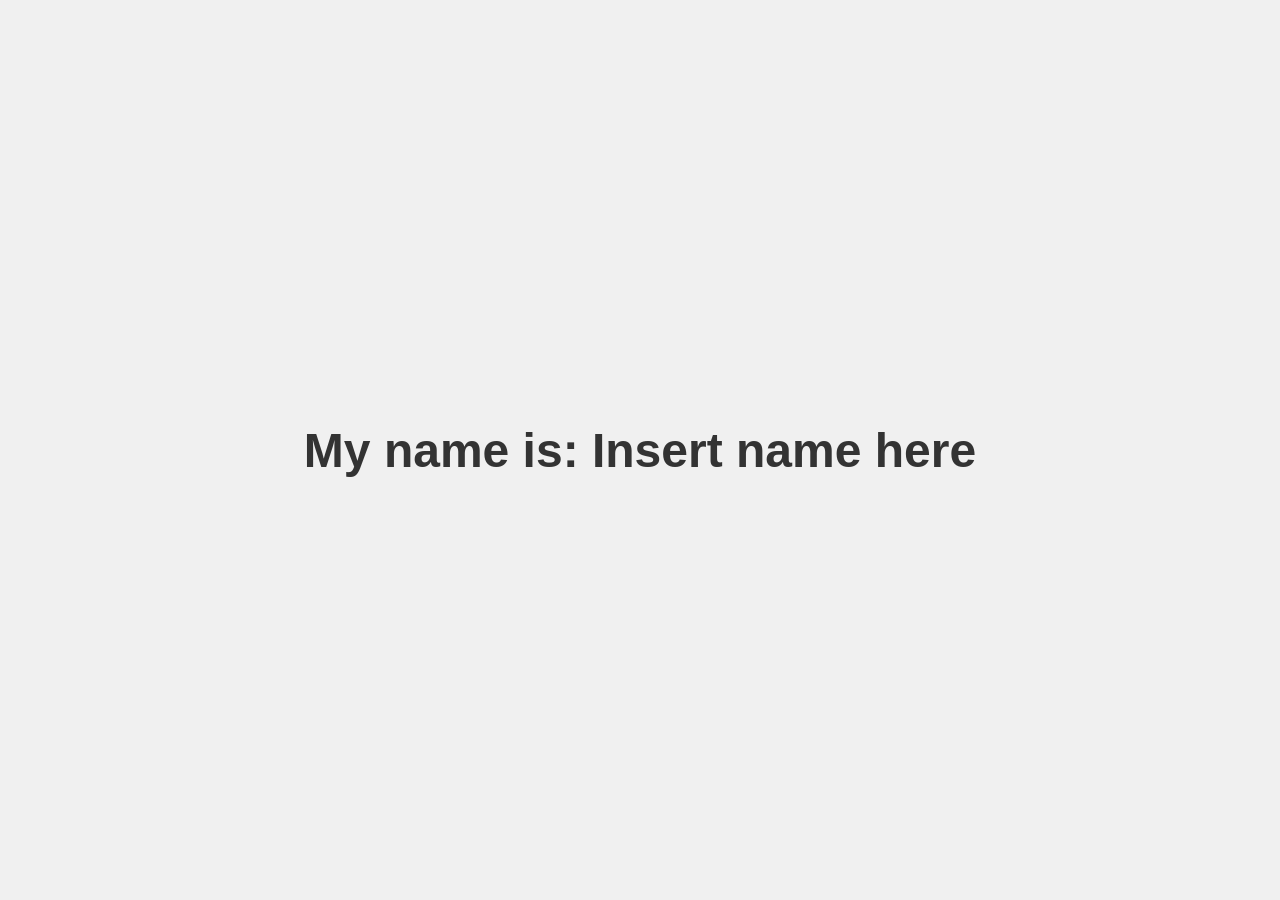
==== index.html @ 5d641be0 "name change" ====
<!DOCTYPE html>
<html lang="en">
<head>
    <meta charset="UTF-8">
    <meta name="viewport" content="width=device-width, initial-scale=1.0">
    <title>Centered Name</title>
    <style>
        body {
            display: flex;
            justify-content: center;
            align-items: center;
            height: 100vh;
            margin: 0;
            font-family: Arial, sans-serif;
            background-color: #f0f0f0;
        }
        h1 {
            font-size: 3rem;
            color: #333;
        }
    </style>
</head>
<body>
    <h1>My name is: Insert name here</h1>
</body>
</html>
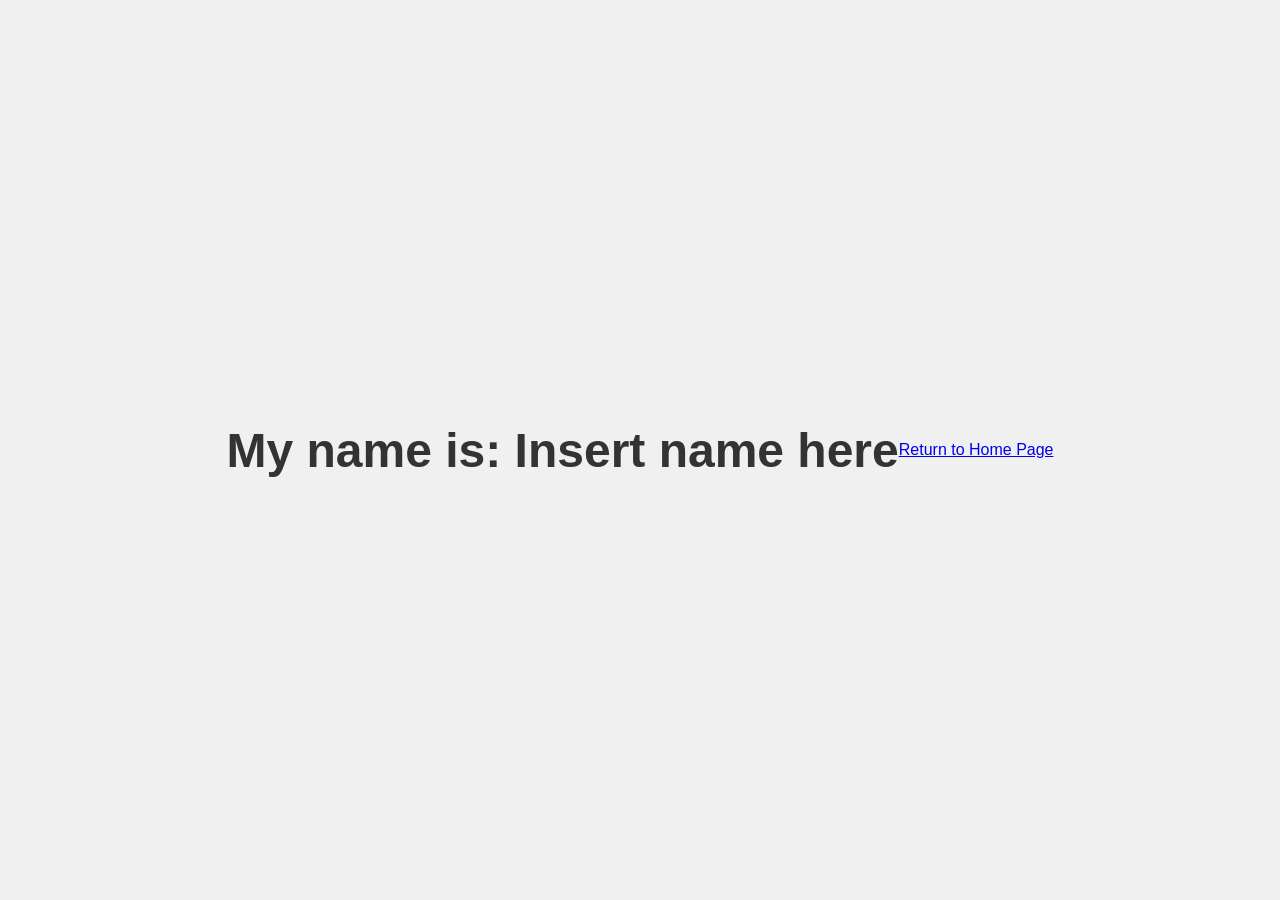
==== commit efc52413: "added lab2.html page" ====
--- a/index.html
+++ b/index.html
@@ -22,5 +22,6 @@
 </head>
 <body>
     <h1>My name is: Insert name here</h1>
+    <a href="index.html">Return to Home Page</a>
 </body>
 </html>
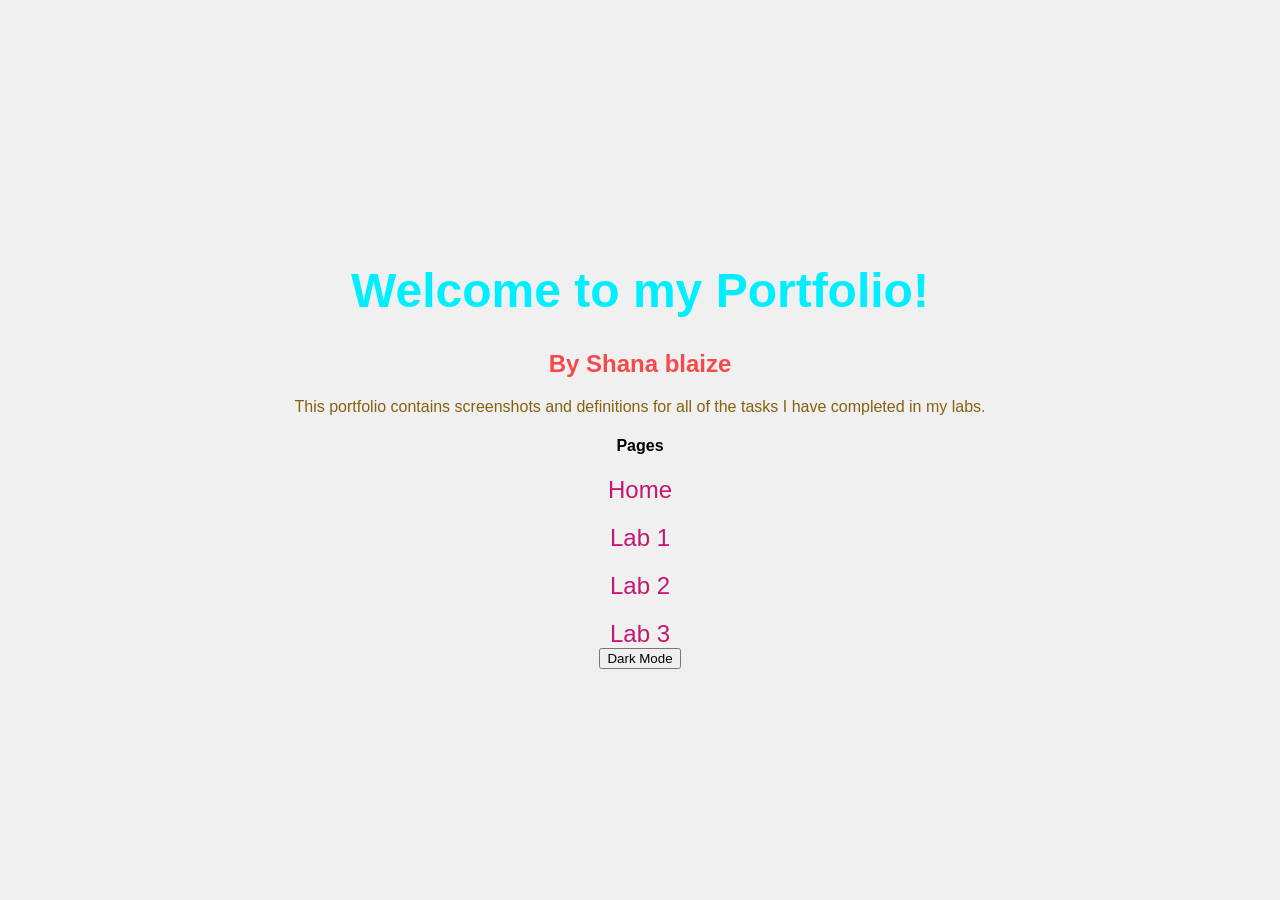
==== commit 37e22e1b: "lab 4: add nav bar,dark mode and lab pages" ====
--- a/index.html
+++ b/index.html
@@ -3,25 +3,33 @@
 <head>
     <meta charset="UTF-8">
     <meta name="viewport" content="width=device-width, initial-scale=1.0">
-    <title>Centered Name</title>
-    <style>
-        body {
-            display: flex;
-            justify-content: center;
-            align-items: center;
-            height: 100vh;
-            margin: 0;
-            font-family: Arial, sans-serif;
-            background-color: #f0f0f0;
-        }
-        h1 {
-            font-size: 3rem;
-            color: #333;
-        }
-    </style>
+    <title>My Portfolio</title>
+    <link rel="stylesheet" href="styles.css">
 </head>
 <body>
-    <h1>My name is: Insert name here</h1>
-    <a href="index.html">Return to Home Page</a>
+
+<div class="container">
+
+    <h1>Welcome to my Portfolio!</h1>
+
+    <h2 class="name">By Shana blaize </h2>
+
+    <p class="description">
+        This portfolio contains screenshots and definitions for all of the tasks I have completed in my labs.
+    </p>
+
+    <h4>Pages</h4>
+    <nav class="navbar">
+    <a href="index.html">Home</a>
+    <a href="GitHub1.html">Lab 1</a>
+    <a href="GitHub2.html">Lab 2</a>
+    <a href="GitHub3.html">Lab 3</a>
+    <button id="darkModeToggle">Dark Mode</button>
+</nav>
+
+</div>
+
+<script src="script.js"></script>
+
 </body>
 </html>
--- a/styles.css
+++ b/styles.css
@@ -0,0 +1,59 @@
+body {
+    display: flex;
+    justify-content: center;
+    align-items: center;
+    height: 100vh;
+    margin: 0;
+    font-family: Arial, sans-serif;
+    background-color: #f0f0f0;
+}
+
+.container {
+    text-align: center;
+}
+
+h1 {
+    font-size: 3rem;
+    color: rgb(0, 238, 255); /* Main portfolio heading */
+}
+
+.name {
+    color: rgb(245, 74, 74); /* Your name in h2 */
+}
+
+.description {
+    color: rgb(134, 97, 15); /* Paragraph describing portfolio */
+}
+
+a {
+    display: block;
+    margin-top: 20px;
+    font-size: 1.5rem;
+    color: rgb(196, 24, 110); /* Links to lab pages */
+    text-decoration: none;
+}
+
+a:hover {
+    text-decoration: underline;
+}
+/* Dark Mode Styles */
+body.dark-mode {
+    background-color: #121212;
+    color: white;
+}
+
+body.dark-mode h1 {
+    color: cyan;
+}
+
+body.dark-mode .name {
+    color: lightcoral;
+}
+
+body.dark-mode .description {
+    color: gold;
+}
+
+body.dark-mode a {
+    color: hotpink;
+}
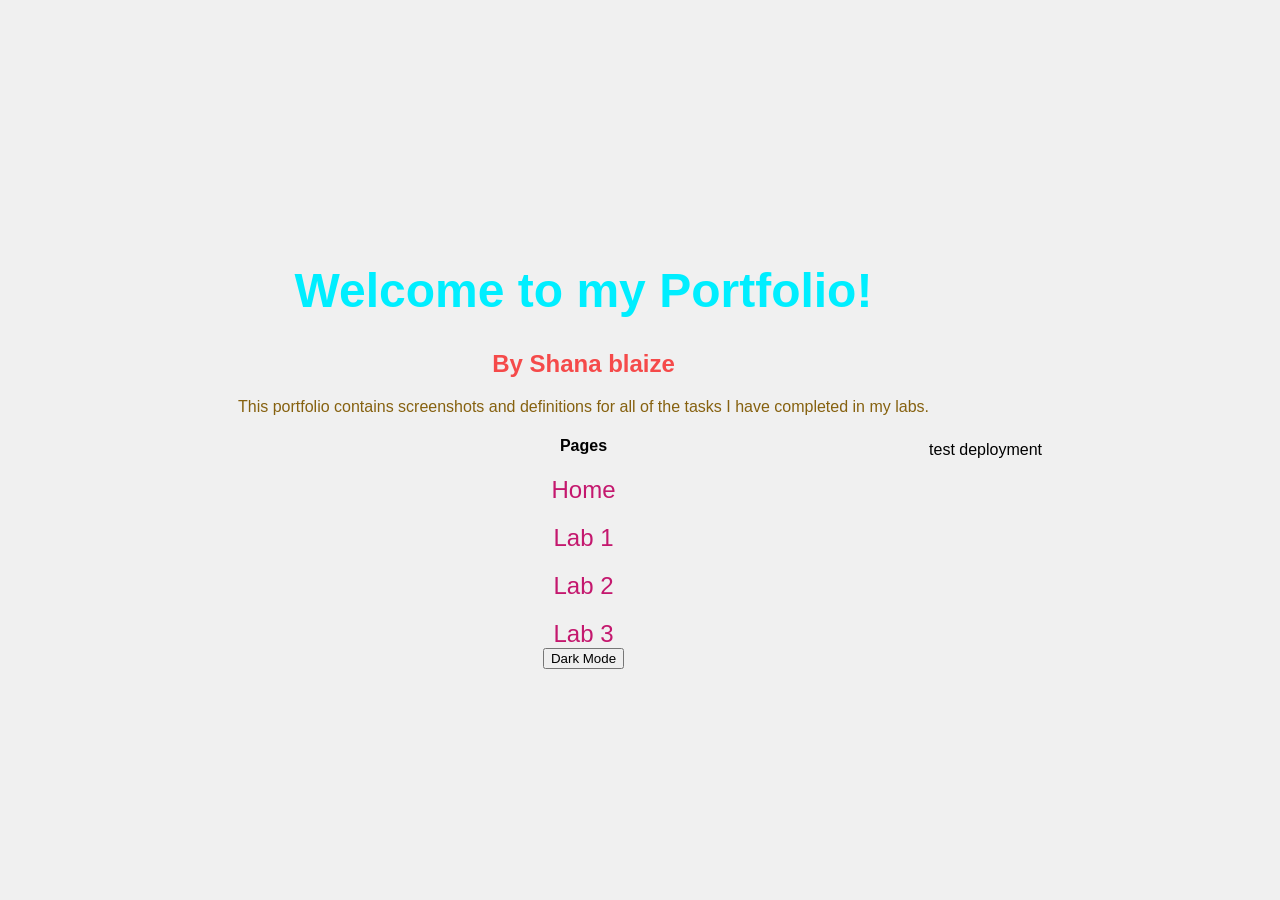
==== commit 30f9ee6c: "Add test deployment comment before closing html tag Added a test deployment comment before the closi" ====
--- a/index.html
+++ b/index.html
@@ -32,4 +32,6 @@
 <script src="script.js"></script>
 
 </body>
-</html>+</html>
+
+test deployment
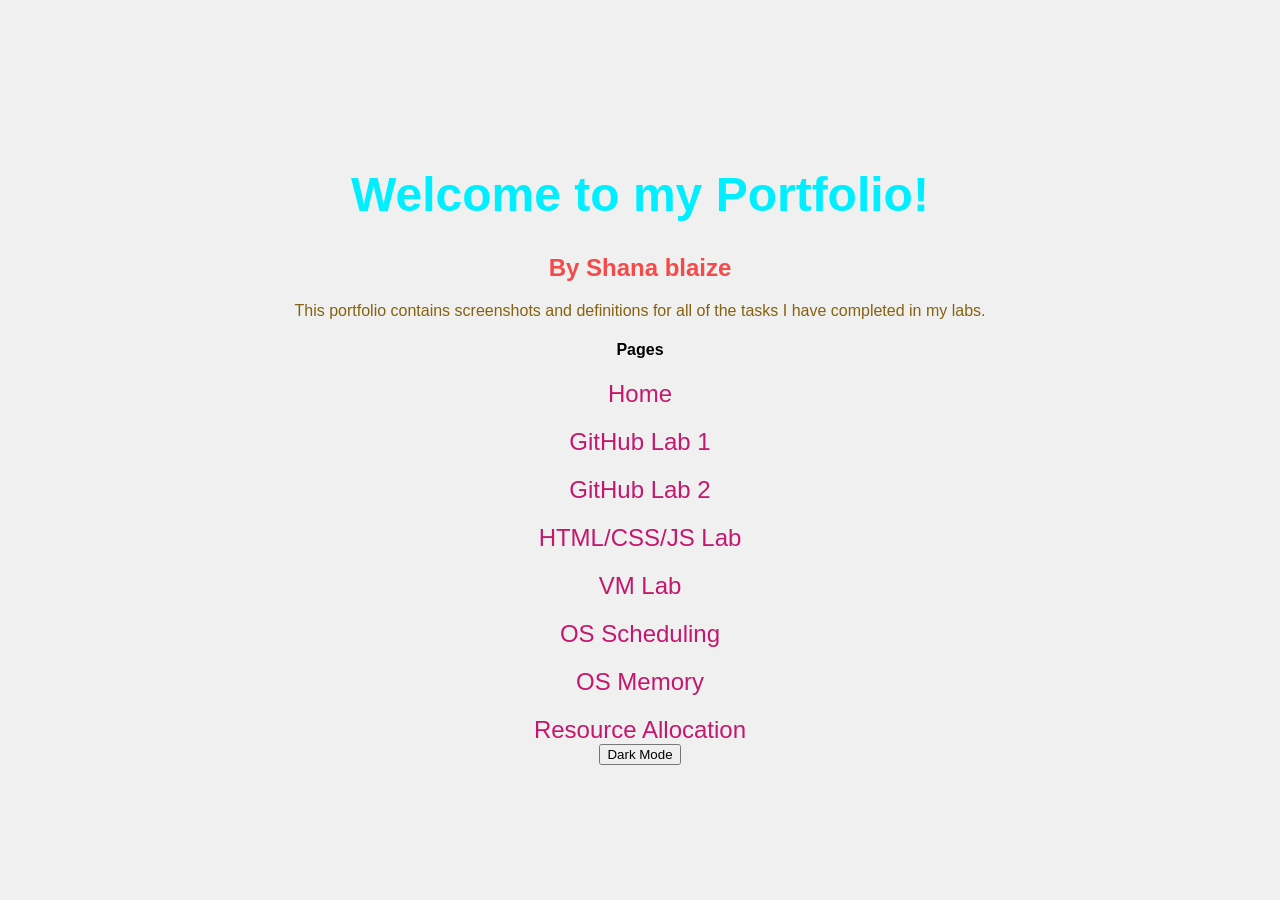
==== commit 08f78722: "commit" ====
--- a/index.html
+++ b/index.html
@@ -1,37 +1,41 @@
-<!DOCTYPE html>
-<html lang="en">
-<head>
-    <meta charset="UTF-8">
-    <meta name="viewport" content="width=device-width, initial-scale=1.0">
-    <title>My Portfolio</title>
-    <link rel="stylesheet" href="styles.css">
-</head>
-<body>
-
-<div class="container">
-
-    <h1>Welcome to my Portfolio!</h1>
-
-    <h2 class="name">By Shana blaize </h2>
-
-    <p class="description">
-        This portfolio contains screenshots and definitions for all of the tasks I have completed in my labs.
-    </p>
-
-    <h4>Pages</h4>
-    <nav class="navbar">
-    <a href="index.html">Home</a>
-    <a href="GitHub1.html">Lab 1</a>
-    <a href="GitHub2.html">Lab 2</a>
-    <a href="GitHub3.html">Lab 3</a>
-    <button id="darkModeToggle">Dark Mode</button>
-</nav>
-
-</div>
-
-<script src="script.js"></script>
-
-</body>
-</html>
-
-test deployment
+<!DOCTYPE html>
+<html lang="en">
+<head>
+    <meta charset="UTF-8">
+    <meta name="viewport" content="width=device-width, initial-scale=1.0">
+    <title>My Portfolio</title>
+    <link rel="stylesheet" href="styles.css">
+</head>
+<body>
+
+<div class="container">
+
+    <h1 class="title">Welcome to my Portfolio!</h1>
+
+    <h2 class="name">By Shana blaize </h2>
+
+    <p class="description">
+        This portfolio contains screenshots and definitions for all of the tasks I have completed in my labs.
+    </p>
+
+    <h4>Pages</h4>
+    <nav class="navbar">
+    <a href="index.html">Home</a>
+    <a href="Github1.html">GitHub Lab 1</a>
+    <a href="Github2.html">GitHub Lab 2</a>
+    <a href="Github3.html">HTML/CSS/JS Lab</a>
+    <a href="lab2.html">VM Lab</a>
+    <a href="os-scheduling.html">OS Scheduling</a>
+    <a href="os-memory.html">OS Memory</a>
+    <a href="resource-allocation.html">Resource Allocation</a>
+</nav>
+    <button id="darkModeToggle">Dark Mode</button>
+</nav>
+
+</div>
+
+<script src="script.js"></script>
+
+</body>
+</html>
+
--- a/styles.css
+++ b/styles.css
@@ -1,59 +1,59 @@
-body {
-    display: flex;
-    justify-content: center;
-    align-items: center;
-    height: 100vh;
-    margin: 0;
-    font-family: Arial, sans-serif;
-    background-color: #f0f0f0;
-}
-
-.container {
-    text-align: center;
-}
-
-h1 {
-    font-size: 3rem;
-    color: rgb(0, 238, 255); /* Main portfolio heading */
-}
-
-.name {
-    color: rgb(245, 74, 74); /* Your name in h2 */
-}
-
-.description {
-    color: rgb(134, 97, 15); /* Paragraph describing portfolio */
-}
-
-a {
-    display: block;
-    margin-top: 20px;
-    font-size: 1.5rem;
-    color: rgb(196, 24, 110); /* Links to lab pages */
-    text-decoration: none;
-}
-
-a:hover {
-    text-decoration: underline;
-}
-/* Dark Mode Styles */
-body.dark-mode {
-    background-color: #121212;
-    color: white;
-}
-
-body.dark-mode h1 {
-    color: cyan;
-}
-
-body.dark-mode .name {
-    color: lightcoral;
-}
-
-body.dark-mode .description {
-    color: gold;
-}
-
-body.dark-mode a {
-    color: hotpink;
+body {
+    display: flex;
+    justify-content: center;
+    align-items: center;
+    height: 100vh;
+    margin: 0;
+    font-family: Arial, sans-serif;
+    background-color: #f0f0f0;
+}
+
+.container {
+    text-align: center;
+}
+
+h1 {
+    font-size: 3rem;
+    color: rgb(0, 238, 255); /* Main portfolio heading */
+}
+
+.name {
+    color: rgb(245, 74, 74); /* Your name in h2 */
+}
+
+.description {
+    color: rgb(134, 97, 15); /* Paragraph describing portfolio */
+}
+
+a {
+    display: block;
+    margin-top: 20px;
+    font-size: 1.5rem;
+    color: rgb(196, 24, 110); /* Links to lab pages */
+    text-decoration: none;
+}
+
+a:hover {
+    text-decoration: underline;
+}
+/* Dark Mode Styles */
+body.dark-mode {
+    background-color: #121212;
+    color: white;
+}
+
+body.dark-mode h1 {
+    color: cyan;
+}
+
+body.dark-mode .name {
+    color: lightcoral;
+}
+
+body.dark-mode .description {
+    color: gold;
+}
+
+body.dark-mode a {
+    color: hotpink;
 }
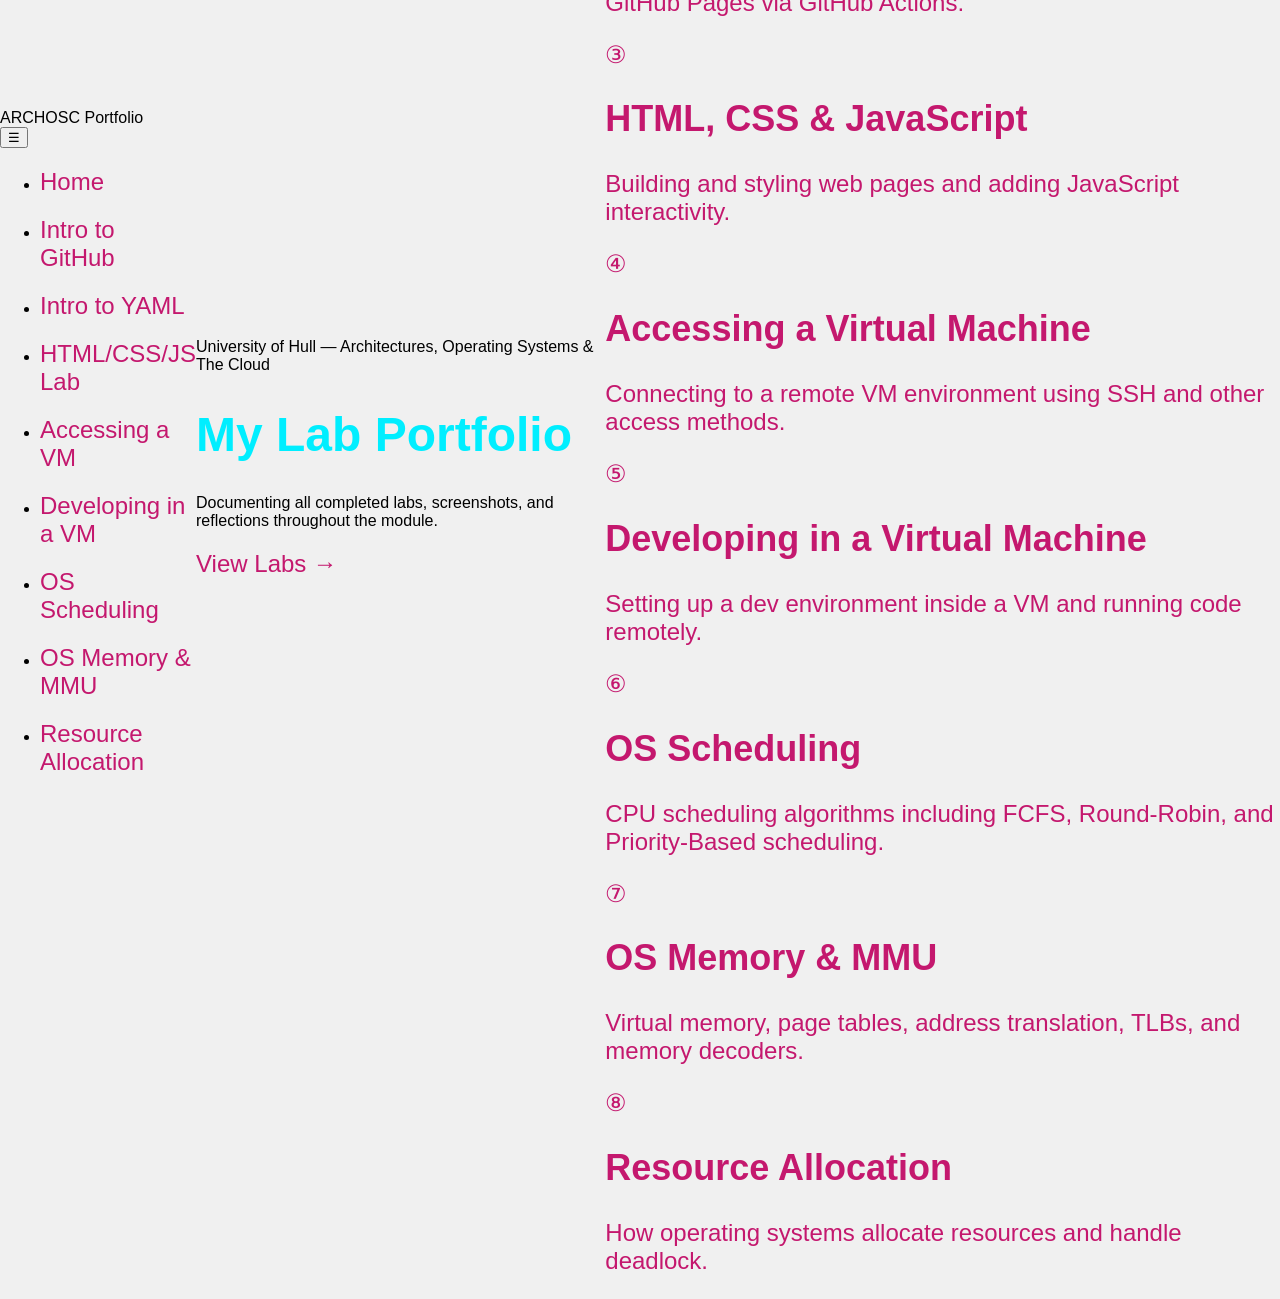
==== commit 43de4804: "commit" ====
--- a/index.html
+++ b/index.html
@@ -1,41 +1,43 @@
 <!DOCTYPE html>
 <html lang="en">
 <head>
-    <meta charset="UTF-8">
-    <meta name="viewport" content="width=device-width, initial-scale=1.0">
-    <title>My Portfolio</title>
-    <link rel="stylesheet" href="styles.css">
+  <meta charset="UTF-8" />
+  <meta name="viewport" content="width=device-width, initial-scale=1.0"/>
+  <title>ARCHOSC Portfolio</title>
+  <link rel="stylesheet" href="styles.css" />
 </head>
 <body>
-
-<div class="container">
-
-    <h1 class="title">Welcome to my Portfolio!</h1>
-
-    <h2 class="name">By Shana blaize </h2>
-
-    <p class="description">
-        This portfolio contains screenshots and definitions for all of the tasks I have completed in my labs.
-    </p>
-
-    <h4>Pages</h4>
-    <nav class="navbar">
-    <a href="index.html">Home</a>
-    <a href="Github1.html">GitHub Lab 1</a>
-    <a href="Github2.html">GitHub Lab 2</a>
-    <a href="Github3.html">HTML/CSS/JS Lab</a>
-    <a href="lab2.html">VM Lab</a>
-    <a href="os-scheduling.html">OS Scheduling</a>
-    <a href="os-memory.html">OS Memory</a>
-    <a href="resource-allocation.html">Resource Allocation</a>
-</nav>
-    <button id="darkModeToggle">Dark Mode</button>
-</nav>
-
-</div>
-
-<script src="script.js"></script>
-
+  <nav class="navbar">
+    <div class="nav-brand">ARCHOSC Portfolio</div>
+    <button class="nav-toggle" onclick="toggleMenu()">☰</button>
+    <ul class="nav-links" id="navLinks">
+      <li><a href="index.html" class="active">Home</a></li>
+      <li><a href="Github1.html">Intro to GitHub</a></li>
+      <li><a href="Github2.html">Intro to YAML</a></li>
+      <li><a href="Github3.html">HTML/CSS/JS Lab</a></li>
+      <li><a href="vm-access.html">Accessing a VM</a></li>
+      <li><a href="vm-dev.html">Developing in a VM</a></li>
+      <li><a href="os-scheduling.html">OS Scheduling</a></li>
+      <li><a href="OS-Memory.html">OS Memory &amp; MMU</a></li>
+      <li><a href="resources-allocation.html">Resource Allocation</a></li>
+    </ul>
+  </nav>
+  <header class="hero">
+    <p class="hero-label">University of Hull — Architectures, Operating Systems &amp; The Cloud</p>
+    <h1>My Lab Portfolio</h1>
+    <p class="hero-sub">Documenting all completed labs, screenshots, and reflections throughout the module.</p>
+    <a href="Github1.html" class="btn">View Labs →</a>
+  </header>
+  <main class="home-grid">
+    <a href="Github1.html" class="card"><div class="card-icon">①</div><h2>Intro to GitHub</h2><p>Setting up repositories, version control basics, and pushing your first commit to GitHub.</p></a>
+    <a href="Github2.html" class="card"><div class="card-icon">②</div><h2>Intro to YAML &amp; CI/CD</h2><p>Writing a YAML workflow file and automating deployment to GitHub Pages via GitHub Actions.</p></a>
+    <a href="Github3.html" class="card"><div class="card-icon">③</div><h2>HTML, CSS &amp; JavaScript</h2><p>Building and styling web pages and adding JavaScript interactivity.</p></a>
+    <a href="vm-access.html" class="card"><div class="card-icon">④</div><h2>Accessing a Virtual Machine</h2><p>Connecting to a remote VM environment using SSH and other access methods.</p></a>
+    <a href="vm-dev.html" class="card"><div class="card-icon">⑤</div><h2>Developing in a Virtual Machine</h2><p>Setting up a dev environment inside a VM and running code remotely.</p></a>
+    <a href="os-scheduling.html" class="card"><div class="card-icon">⑥</div><h2>OS Scheduling</h2><p>CPU scheduling algorithms including FCFS, Round-Robin, and Priority-Based scheduling.</p></a>
+    <a href="OS-Memory.html" class="card"><div class="card-icon">⑦</div><h2>OS Memory &amp; MMU</h2><p>Virtual memory, page tables, address translation, TLBs, and memory decoders.</p></a>
+    <a href="resources-allocation.html" class="card"><div class="card-icon">⑧</div><h2>Resource Allocation</h2><p>How operating systems allocate resources and handle deadlock.</p></a>
+  </main>
+  <script>function toggleMenu(){document.getElementById('navLinks').classList.toggle('open');}</script>
 </body>
-</html>
-
+</html>
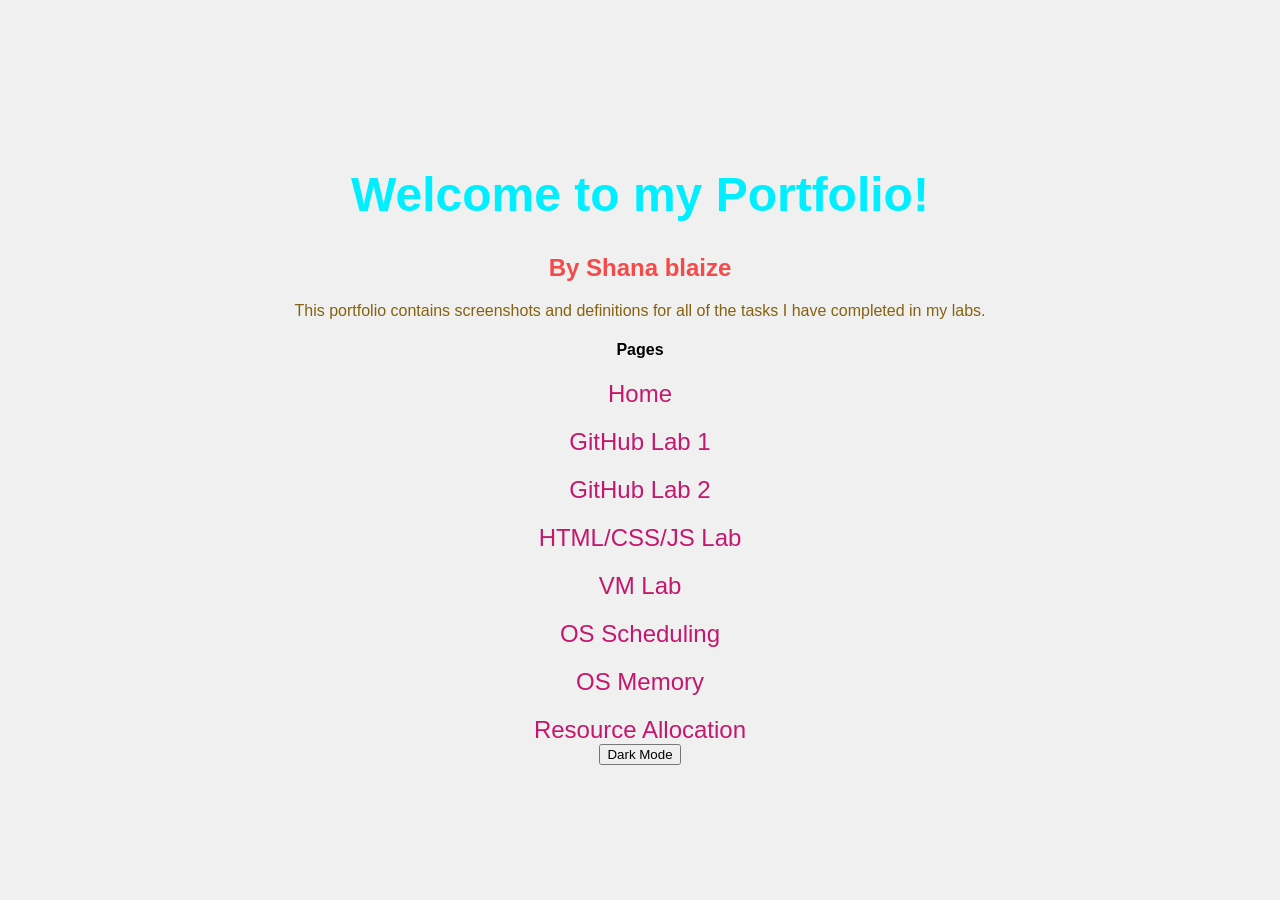
==== commit eb83f480: "commit" ====
--- a/index.html
+++ b/index.html
@@ -1,43 +1,31 @@
 <!DOCTYPE html>
 <html lang="en">
 <head>
-  <meta charset="UTF-8" />
-  <meta name="viewport" content="width=device-width, initial-scale=1.0"/>
-  <title>ARCHOSC Portfolio</title>
-  <link rel="stylesheet" href="styles.css" />
+<meta charset="UTF-8">
+<meta name="viewport" content="width=device-width, initial-scale=1.0">
+<title>My Portfolio</title>
+<link rel="stylesheet" href="styles.css">
 </head>
 <body>
-  <nav class="navbar">
-    <div class="nav-brand">ARCHOSC Portfolio</div>
-    <button class="nav-toggle" onclick="toggleMenu()">☰</button>
-    <ul class="nav-links" id="navLinks">
-      <li><a href="index.html" class="active">Home</a></li>
-      <li><a href="Github1.html">Intro to GitHub</a></li>
-      <li><a href="Github2.html">Intro to YAML</a></li>
-      <li><a href="Github3.html">HTML/CSS/JS Lab</a></li>
-      <li><a href="vm-access.html">Accessing a VM</a></li>
-      <li><a href="vm-dev.html">Developing in a VM</a></li>
-      <li><a href="os-scheduling.html">OS Scheduling</a></li>
-      <li><a href="OS-Memory.html">OS Memory &amp; MMU</a></li>
-      <li><a href="resources-allocation.html">Resource Allocation</a></li>
-    </ul>
-  </nav>
-  <header class="hero">
-    <p class="hero-label">University of Hull — Architectures, Operating Systems &amp; The Cloud</p>
-    <h1>My Lab Portfolio</h1>
-    <p class="hero-sub">Documenting all completed labs, screenshots, and reflections throughout the module.</p>
-    <a href="Github1.html" class="btn">View Labs →</a>
-  </header>
-  <main class="home-grid">
-    <a href="Github1.html" class="card"><div class="card-icon">①</div><h2>Intro to GitHub</h2><p>Setting up repositories, version control basics, and pushing your first commit to GitHub.</p></a>
-    <a href="Github2.html" class="card"><div class="card-icon">②</div><h2>Intro to YAML &amp; CI/CD</h2><p>Writing a YAML workflow file and automating deployment to GitHub Pages via GitHub Actions.</p></a>
-    <a href="Github3.html" class="card"><div class="card-icon">③</div><h2>HTML, CSS &amp; JavaScript</h2><p>Building and styling web pages and adding JavaScript interactivity.</p></a>
-    <a href="vm-access.html" class="card"><div class="card-icon">④</div><h2>Accessing a Virtual Machine</h2><p>Connecting to a remote VM environment using SSH and other access methods.</p></a>
-    <a href="vm-dev.html" class="card"><div class="card-icon">⑤</div><h2>Developing in a Virtual Machine</h2><p>Setting up a dev environment inside a VM and running code remotely.</p></a>
-    <a href="os-scheduling.html" class="card"><div class="card-icon">⑥</div><h2>OS Scheduling</h2><p>CPU scheduling algorithms including FCFS, Round-Robin, and Priority-Based scheduling.</p></a>
-    <a href="OS-Memory.html" class="card"><div class="card-icon">⑦</div><h2>OS Memory &amp; MMU</h2><p>Virtual memory, page tables, address translation, TLBs, and memory decoders.</p></a>
-    <a href="resources-allocation.html" class="card"><div class="card-icon">⑧</div><h2>Resource Allocation</h2><p>How operating systems allocate resources and handle deadlock.</p></a>
-  </main>
-  <script>function toggleMenu(){document.getElementById('navLinks').classList.toggle('open');}</script>
+<div class="container">
+<h1 class="title">Welcome to my Portfolio!</h1>
+<h2 class="name">By Shana blaize</h2>
+<p class="description">
+This portfolio contains screenshots and definitions for all of the tasks I have completed in my labs.
+</p>
+<h4>Pages</h4>
+<nav class="navbar">
+<a href="index.html">Home</a>
+<a href="Github1.html">GitHub Lab 1</a>
+<a href="Github2.html">GitHub Lab 2</a>
+<a href="Github3.html">HTML/CSS/JS Lab</a>
+<a href="lab2.html">VM Lab</a>
+<a href="os-scheduling.html">OS Scheduling</a>
+<a href="os-memory.html">OS Memory</a>
+<a href="resource-allocation.html">Resource Allocation</a>
+</nav>
+<button id="darkModeToggle">Dark Mode</button>
+</div>
+<script src="script.js"></script>
 </body>
 </html>
